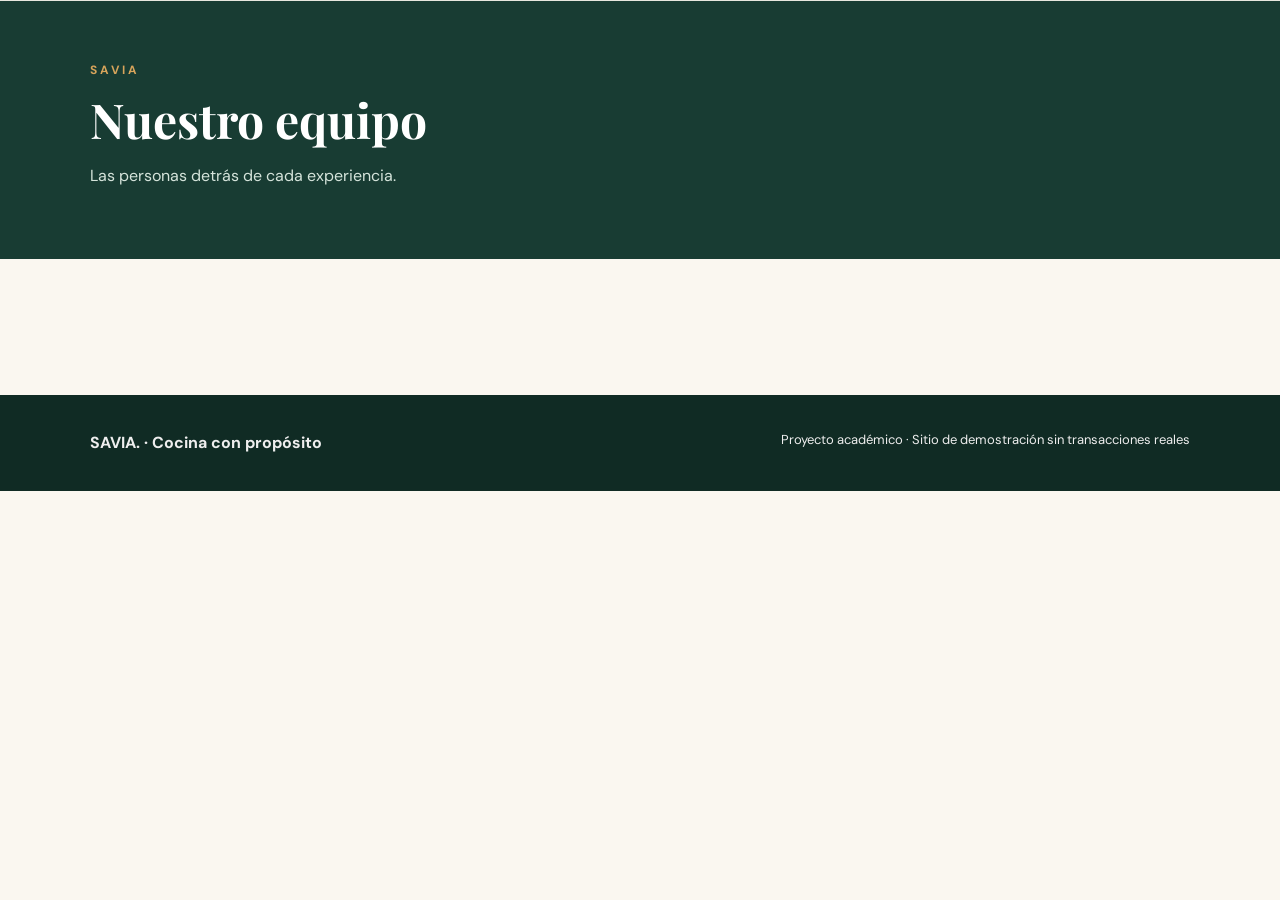
==== pages/equipo.html @ 4f452783 "registro del primer commit init" ====
<!doctype html>
<html lang="es">
  <head>
    <meta charset="utf-8" />
    <meta content="width=device-width, initial-scale=1.0" name="viewport" />
    <title>SAVIA | Nuestro equipo</title>
    <link href="../css/styles.css" rel="stylesheet" />
  </head>
  <body>
    <header class="site-header">
      <!-- Espacio de trabajo: está pendiente de implementación. -->
    </header>

    <section class="page-hero">
      <div class="container">
        <span class="eyebrow"> SAVIA </span>
        <h1>Nuestro equipo</h1>
        <p>Las personas detr&aacute;s de cada experiencia.</p>
      </div>
    </section>
    <main class="section container">
      <!-- Espacio de trabajo: esta página está pendiente de implementación. -->
    </main>
    <footer class="site-footer">
      <div class="container footer-inner">
        <strong> SAVIA. &middot; Cocina con prop&oacute;sito </strong>
        <p>
          Proyecto acad&eacute;mico &middot; Sitio de demostraci&oacute;n sin
          transacciones reales
        </p>
      </div>
    </footer>
  </body>
</html>
---- css/styles.css ----
@import url("https://fonts.googleapis.com/css2?family=DM+Sans:wght@400;500;600;700&family=Playfair+Display:wght@600;700&display=swap");
:root {
  --forest: #183c33;
  --cream: #faf7f0;
  --gold: #d7a45b;
  --ink: #27352f;
  --mute: #5f6963;
}
* {
  box-sizing: border-box;
}
body {
  margin: 0;
  background: var(--cream);
  color: var(--ink);
  font-family: "DM Sans", Arial, sans-serif;
  line-height: 1.6;
}
h1,
h2,
h3 {
  font-family: "Playfair Display", Georgia, serif;
  line-height: 1.15;
}
a {
  color: inherit;
  text-decoration: none;
}
img {
  display: block;
  max-width: 100%;
}
.container {
  width: min(1100px, calc(100% - 40px));
  margin-inline: auto;
}
.site-header {
  background: #fff;
  border-bottom: 1px solid #e8e7df;
}
.nav-inner {
  display: flex;
  align-items: center;
  justify-content: space-between;
  gap: 24px;
  min-height: 78px;
}
.logo {
  font-family: Georgia, serif;
  font-size: 29px;
  font-weight: bold;
  letter-spacing: 3px;
  color: var(--forest);
}
.nav-links {
  display: flex;
  align-items: center;
  gap: 23px;
  flex-wrap: wrap;
}
.nav-links a {
  font-size: 14px;
  font-weight: 700;
}
.nav-links a:hover,
.nav-links a[aria-current="page"] {
  color: #a17034;
}
.hero {
  background: var(--forest);
  color: white;
}
.hero-grid {
  display: grid;
  grid-template-columns: 1.1fr 0.9fr;
  gap: 40px;
  align-items: center;
  min-height: 440px;
  padding-block: 55px;
}
.hero h1 {
  font-size: clamp(36px, 5vw, 65px);
  margin: 10px 0 20px;
}
.hero p {
  max-width: 540px;
  color: #dce6df;
}
.hero img {
  width: 100%;
  border-radius: 18px;
  box-shadow: 0 18px 45px #071f183d;
}
.eyebrow {
  text-transform: uppercase;
  letter-spacing: 3px;
  font-size: 12px;
  font-weight: 700;
  color: var(--gold);
}
.btn {
  display: inline-block;
  background: var(--gold);
  color: #21372d;
  padding: 12px 25px;
  border-radius: 4px;
  font-weight: 700;
  margin-top: 10px;
}
.btn:hover {
  filter: brightness(0.93);
}
.section {
  padding-block: 68px;
}
.section h2 {
  font-size: 36px;
  margin: 0 0 15px;
}
.muted {
  color: var(--mute);
}
.feature-layout {
  display: flex;
  flex-direction: column;
  gap: 24px;
  margin-top: 30px;
}
.tile {
  background: white;
  border-radius: 14px;
  overflow: hidden;
  box-shadow: 0 5px 25px #173b2d13;
  flex: 1;
}
.tile img {
  height: 190px;
  width: 100%;
  object-fit: cover;
}
.tile-copy {
  padding: 23px;
}
.tile h3 {
  font-size: 24px;
  margin: 0 0 10px;
}
.tile p {
  margin: 0;
}
.statement {
  background: #ecf1e9;
  padding: 26px;
  border-left: 5px solid var(--gold);
  border-radius: 5px;
  margin-top: 38px;
}
.statement p {
  margin: 0;
}
.statement-title {
  font-size: 19px;
  font-weight: 700;
  color: var(--forest);
}
.section-heading {
  max-width: 690px;
}
.site-footer {
  background: #102b24;
  color: #eee;
  padding: 35px 0;
}
.footer-inner {
  display: flex;
  justify-content: space-between;
  gap: 20px;
  flex-wrap: wrap;
}
.footer-inner p {
  margin: 0;
  font-size: 13px;
}
.page-hero {
  background: var(--forest);
  color: white;
  padding: 55px 0;
}
.page-hero h1 {
  font-size: 48px;
  margin: 10px 0;
}
.page-hero p {
  max-width: 650px;
  color: #d5e4db;
}
.page-grid {
  display: grid;
  grid-template-columns: repeat(3, minmax(0, 1fr));
  gap: 24px;
  margin-top: 28px;
}
.page-grid .tile img {
  height: 185px;
}
.cta {
  padding: 22px;
  margin-top: 30px;
  background: #edf1ea;
  border-radius: 10px;
  font-weight: 600;
}
@media (max-width: 760px) {
  .nav-inner {
    align-items: flex-start;
    flex-direction: column;
    padding-block: 18px;
  }
  .nav-links {
    gap: 12px;
  }
  .hero-grid {
    grid-template-columns: 1fr;
  }
  .feature-layout {
    display: flex;
    flex-direction: column;
  }
  .page-grid {
    display: grid;
    grid-template-columns: 1fr;
  }
  .hero h1 {
    font-size: 39px;
  }
  .page-hero h1 {
    font-size: 37px;
  }
}
.card-highlight {
  border: 2px solid #d7a45b;
}

#hero-action {
  background: #bd4d58;
}
@media (max-width: 760px) {
  .nav-inner {
    flex-direction: row;
  }
  .nav-links {
    flex-wrap: nowrap;
  }
}
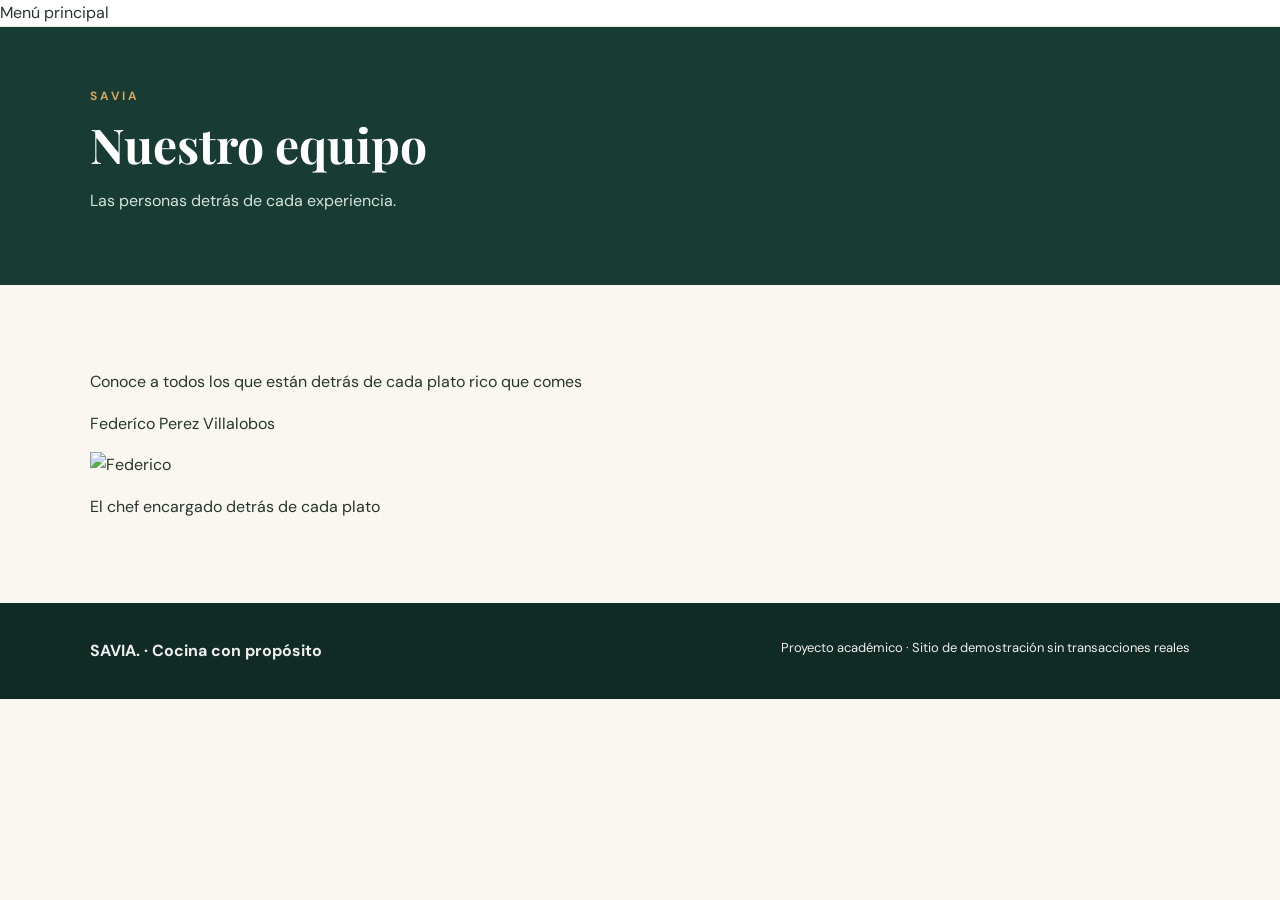
==== commit 4b04da12: "Cambios Equipo" ====
--- a/pages/equipo.html
+++ b/pages/equipo.html
@@ -8,7 +8,7 @@
   </head>
   <body>
     <header class="site-header">
-      <!-- Espacio de trabajo: está pendiente de implementación. -->
+      <a href="index.html"> Menú principal</a>
     </header>
 
     <section class="page-hero">
@@ -20,6 +20,26 @@
     </section>
     <main class="section container">
       <!-- Espacio de trabajo: esta página está pendiente de implementación. -->
+
+      <section class="Presentación">
+        <div class="Introducción">
+          <p class=""> Conoce a todos los que están detrás de cada plato rico que comes</p>
+        </div>
+      </section>
+
+      <section class="empleado-1">
+        <div class="Personal">
+          <p class="Federico-Titulo"> Federíco Perez Villalobos </p>
+          <img src="https://www.escoffier.edu/wp-content/uploads/2022/03/Smiling-male-chef-with-white-coat-and-hat-768.jpg" alt="Federico">
+          <p class="Federico-text"> El chef encargado detrás de cada plato </p>
+
+        </div>
+
+
+
+      </section>
+
+
     </main>
     <footer class="site-footer">
       <div class="container footer-inner">
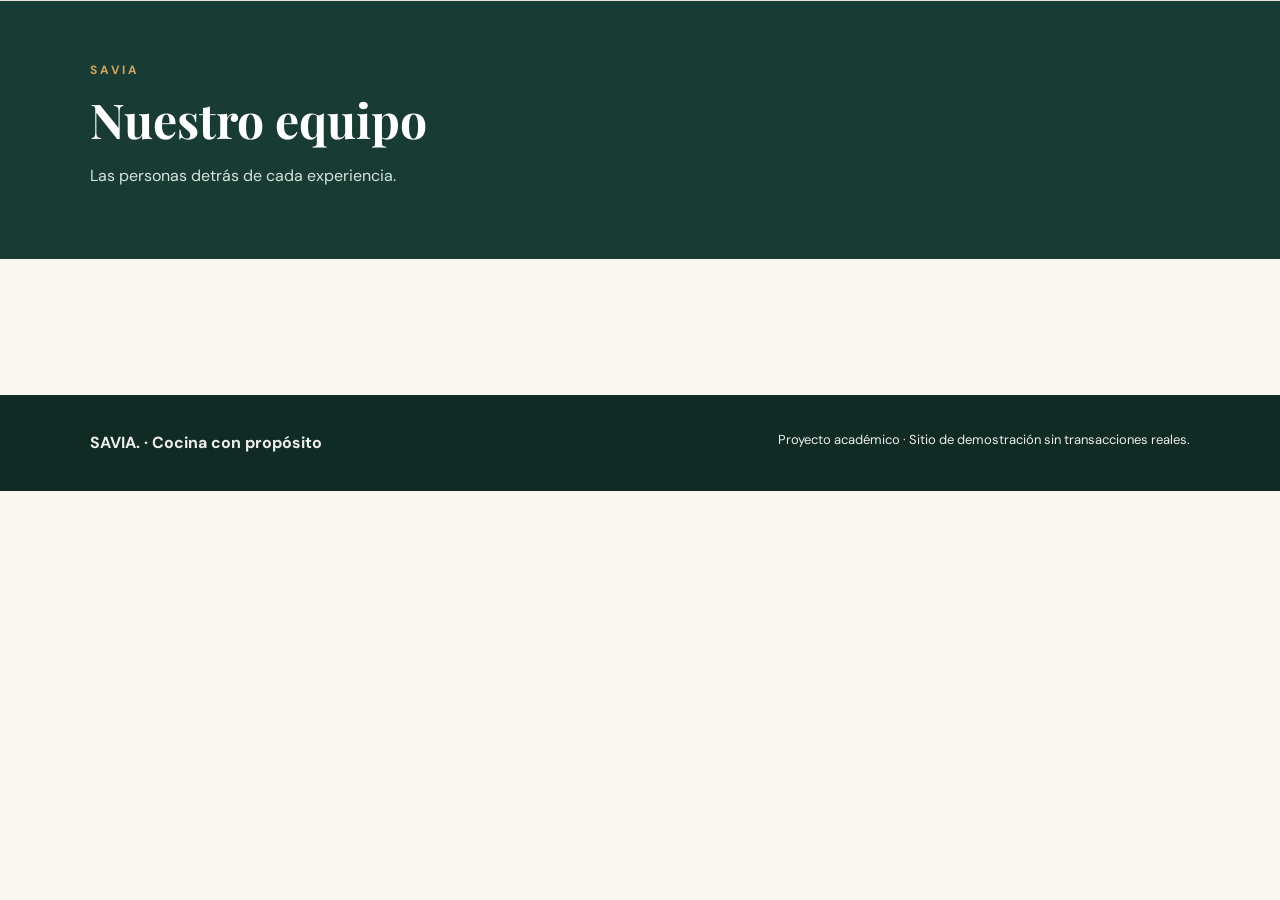
==== commit d2289a61: "test" ====
--- a/pages/equipo.html
+++ b/pages/equipo.html
@@ -8,7 +8,7 @@
   </head>
   <body>
     <header class="site-header">
-      <a href="index.html"> Menú principal</a>
+      <!-- Espacio de trabajo: está pendiente de implementación. -->
     </header>
 
     <section class="page-hero">
@@ -20,33 +20,13 @@
     </section>
     <main class="section container">
       <!-- Espacio de trabajo: esta página está pendiente de implementación. -->
-
-      <section class="Presentación">
-        <div class="Introducción">
-          <p class=""> Conoce a todos los que están detrás de cada plato rico que comes</p>
-        </div>
-      </section>
-
-      <section class="empleado-1">
-        <div class="Personal">
-          <p class="Federico-Titulo"> Federíco Perez Villalobos </p>
-          <img src="https://www.escoffier.edu/wp-content/uploads/2022/03/Smiling-male-chef-with-white-coat-and-hat-768.jpg" alt="Federico">
-          <p class="Federico-text"> El chef encargado detrás de cada plato </p>
-
-        </div>
-
-
-
-      </section>
-
-
     </main>
     <footer class="site-footer">
       <div class="container footer-inner">
         <strong> SAVIA. &middot; Cocina con prop&oacute;sito </strong>
         <p>
           Proyecto acad&eacute;mico &middot; Sitio de demostraci&oacute;n sin
-          transacciones reales
+          transacciones reales.
         </p>
       </div>
     </footer>
